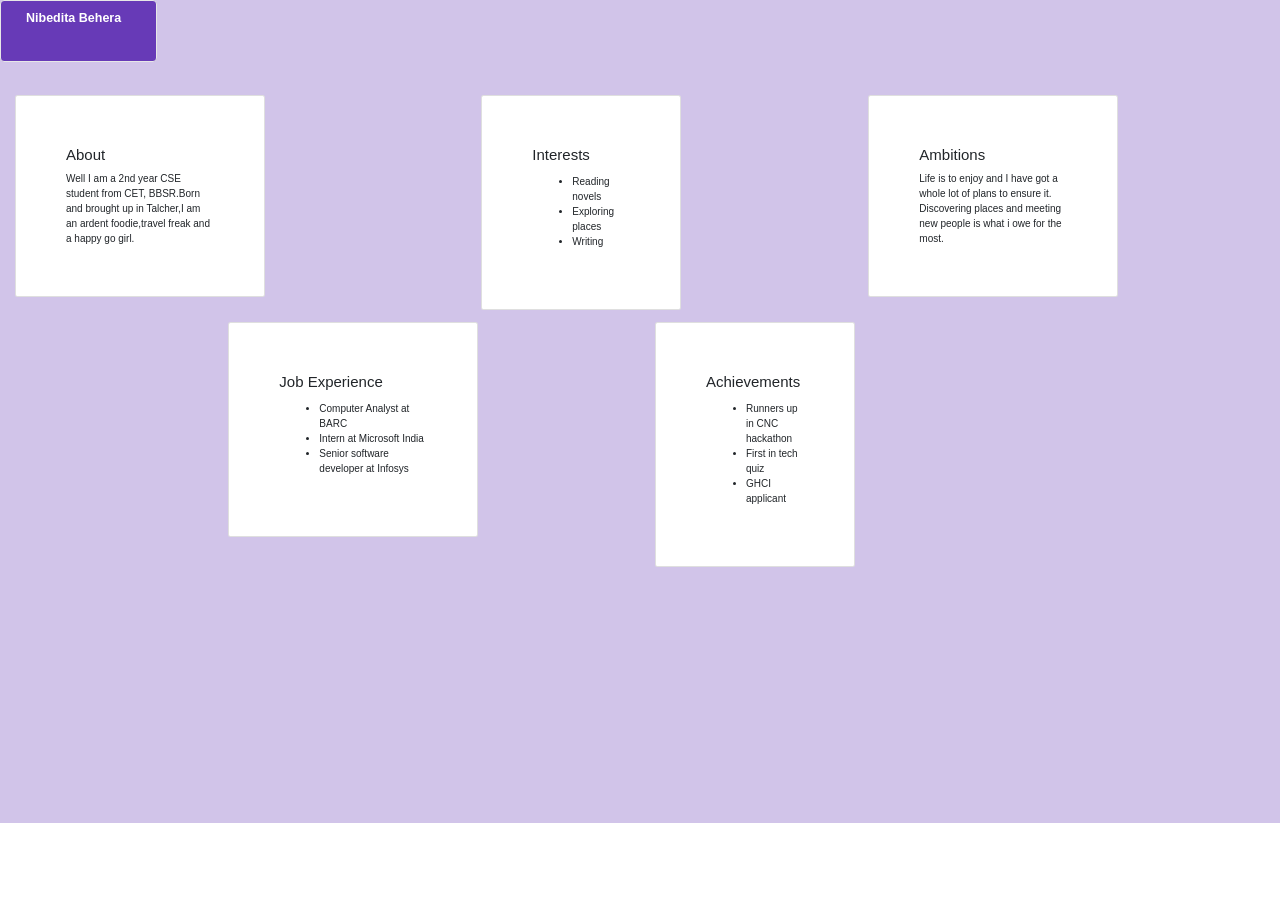
==== index.html @ 0b8c01e1 "adds bootstrap" ====
<!DOCTYPE html>
<html>
  <head>
    <meta charset="utf-8">
    <title>My Profile</title>
    <link rel="stylesheet" href="https://maxcdn.bootstrapcdn.com/bootstrap/3.3.7/css/bootstrap.min.css">
    <link rel="stylesheet" href="https://maxcdn.bootstrapcdn.com/bootstrap/4.0.0-alpha.2/css/bootstrap.min.css">
    <style>
      .card-body{
          padding: 50px;
      }
    </style>
  </head>
  <body>
    <div class="container-fluid" style="background-color:#D1C4E9;padding-bottom:20%">
       <div class="row">
          <nav class="navbar navbar-default" style="background-color:#673AB7">
             <div class="navbar-header">
                <a class="navbar-brand" href="#"><font color="#ffffff"><b>Nibedita Behera</b></font></a>
             </div>
          </nav>
       </div>

        <div class="row" style="margin-top:1%;margin-right:">
          <div class="col col-lg-4 col-sm-offset-">
            <div class="card" style="width: 25rem;">
               <div class="card-body">
                 <h4 class="card-title">About</h4>
                 <p class="card-text">Well I am a 2nd year CSE student from CET, BBSR.Born and brought up in Talcher,I am an ardent foodie,travel freak and a happy go girl.</p>
               </div>
           </div>
          </div>
          <div class="col col-lg-4 col-sm-offset-">
            <div class="card" style="width: 20rem;margin-left:10%">
               <div class="card-body">
                 <h4 class="card-title">Interests</h4>
                 <p class="card-text">
                   <ul id="le">
                       <li>Reading novels</li>
                       <li>Exploring places</li>
                       <li>Writing</li>
                   </ul>
                 </p>
               </div>
           </div>
          </div>
          <div class="col col-lg-4 col-sm-offset-">
            <div class="card" style="width: 25rem;">
               <div class="card-body">
                 <h4 class="card-title">Ambitions</h4>
                 <p class="card-text">Life is to enjoy and I have got a whole lot of plans to ensure it. Discovering places and meeting new people is what i owe for the most.</p>
               </div>
           </div>
          </div>
        </div>

        <div class="row" style="margin-top:1%;margin-right:">
          <div class="col col-lg-4 col-sm-offset-2">
            <div class="card" style="width: 25rem;">
               <div class="card-body">
                 <h4 class="card-title">Job Experience</h4>
                 <p class="card-text">  <ul id="le">
                       <li>Computer Analyst at BARC</li>
                       <li>Intern at Microsoft India</li>
                       <li>Senior software developer at Infosys</li>
                   </ul></p>
               </div>
           </div>
          </div>
          <div class="col col-lg-4 col-sm-offset-">
            <div class="card" style="width: 20rem;">
               <div class="card-body">
                 <h4 class="card-title">Achievements</h4>
                 <p class="card-text"> <ul id="le">
                       <li>Runners up in CNC hackathon</li>
                       <li>First in tech quiz</li>
                       <li>GHCI applicant</li>
                   </ul></p>
               </div>
           </div>
          </div>
        </div>

    </div>
  </body>
  <script src="https://code.jquery.com/jquery-3.1.1.slim.min.js"></script>
  <script src="https://maxcdn.bootstrapcdn.com/bootstrap/3.3.7/js/bootstrap.min.js"></script>
  <script type="text/javascript" src="https://code.jquery.com/jquery-2.1.1.min.js"></script>
</html>





<!-- <html>

<head>
    <title>My profile</title>
    <style>
        #ne {
            color: green;
            font-size: 50px;
            text-align: center;
            vertical-align: middle;
            height: 100%;
            padding-top: 300px;
        }
        #cont {
            font-family: arial;
            font-size: 30px;
            text-align: right
        }
        #intr {
            font-size: 30px;
            color: blue;
            text-align: center
        }
        #le {
            font-size: 20px;
            color: red
        }
    </style>
</head>

<body style="background-color:FF8C00">

    <div id="ne">Nibedita Behera</div>
    <p id="cont">CONTACT</p>
    <div style="background-color:00FA9A">
        <p id="intr">Well I am a 2nd yr CSE student from cet,bbsr.Born and brought up in talcher,I am an ardent foodie,travel freak and a happy go girl</p>
    </div>
    <p id="intr">-Interests</p>
    <div style="background-color:00FA9A">
        <ul id="le">
            <li>Reading novels</li>
            <li>Exploring places</li>
            <li>Writing</li>
        </ul>
    </div>
    <p id="intr">Ambitions</p>
    <div style="background-color:00FA9A">
        <p id="le">Earning more and spending ransom is too mainstream.Life iz to enjoy and i have got a whole lot of plans to ensure it.Discovering places and meeting new people iz what i owe for the most</p>
    </div>
    <p id="intr">Job Experience</p>
    <div style="background-color:00FA9A">
        <ul id="le">
            <li>Computer Analyst at BARC</li>
            <li>Intern at Microsoft India</li>
            <li>Senior software developer at Infosys</li>
        </ul>
    </div>
    <p id="intr">Achievements</p>
    <ul id="le">
        <li>Gold medalist at Google


</body>

</html> -->
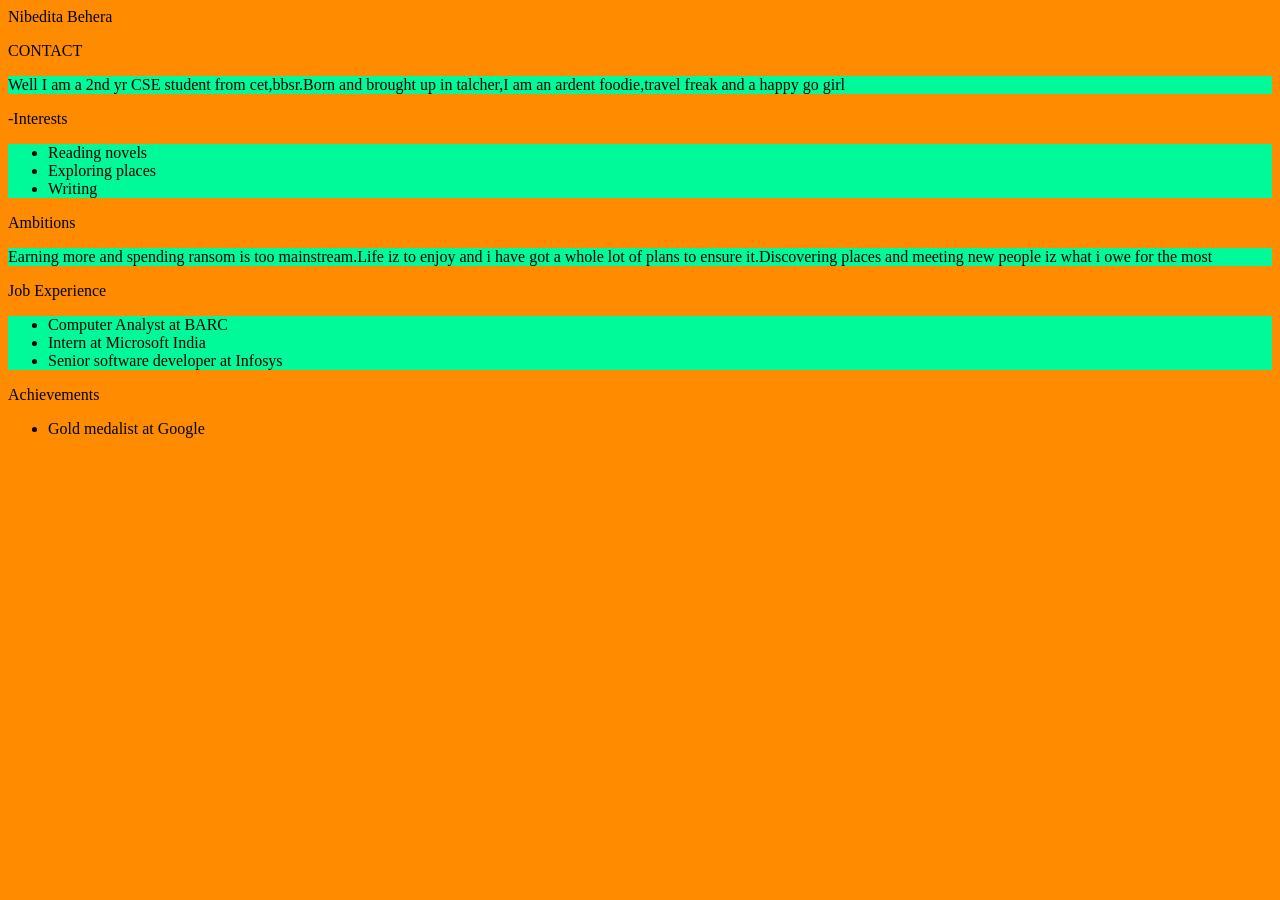
==== commit 5d3012b9: "Update index.html" ====
--- a/index.html
+++ b/index.html
@@ -1,125 +1,8 @@
-<!DOCTYPE html>
 <html>
-  <head>
-    <meta charset="utf-8">
-    <title>My Profile</title>
-    <link rel="stylesheet" href="https://maxcdn.bootstrapcdn.com/bootstrap/3.3.7/css/bootstrap.min.css">
-    <link rel="stylesheet" href="https://maxcdn.bootstrapcdn.com/bootstrap/4.0.0-alpha.2/css/bootstrap.min.css">
-    <style>
-      .card-body{
-          padding: 50px;
-      }
-    </style>
-  </head>
-  <body>
-    <div class="container-fluid" style="background-color:#D1C4E9;padding-bottom:20%">
-       <div class="row">
-          <nav class="navbar navbar-default" style="background-color:#673AB7">
-             <div class="navbar-header">
-                <a class="navbar-brand" href="#"><font color="#ffffff"><b>Nibedita Behera</b></font></a>
-             </div>
-          </nav>
-       </div>
-
-        <div class="row" style="margin-top:1%;margin-right:">
-          <div class="col col-lg-4 col-sm-offset-">
-            <div class="card" style="width: 25rem;">
-               <div class="card-body">
-                 <h4 class="card-title">About</h4>
-                 <p class="card-text">Well I am a 2nd year CSE student from CET, BBSR.Born and brought up in Talcher,I am an ardent foodie,travel freak and a happy go girl.</p>
-               </div>
-           </div>
-          </div>
-          <div class="col col-lg-4 col-sm-offset-">
-            <div class="card" style="width: 20rem;margin-left:10%">
-               <div class="card-body">
-                 <h4 class="card-title">Interests</h4>
-                 <p class="card-text">
-                   <ul id="le">
-                       <li>Reading novels</li>
-                       <li>Exploring places</li>
-                       <li>Writing</li>
-                   </ul>
-                 </p>
-               </div>
-           </div>
-          </div>
-          <div class="col col-lg-4 col-sm-offset-">
-            <div class="card" style="width: 25rem;">
-               <div class="card-body">
-                 <h4 class="card-title">Ambitions</h4>
-                 <p class="card-text">Life is to enjoy and I have got a whole lot of plans to ensure it. Discovering places and meeting new people is what i owe for the most.</p>
-               </div>
-           </div>
-          </div>
-        </div>
-
-        <div class="row" style="margin-top:1%;margin-right:">
-          <div class="col col-lg-4 col-sm-offset-2">
-            <div class="card" style="width: 25rem;">
-               <div class="card-body">
-                 <h4 class="card-title">Job Experience</h4>
-                 <p class="card-text">  <ul id="le">
-                       <li>Computer Analyst at BARC</li>
-                       <li>Intern at Microsoft India</li>
-                       <li>Senior software developer at Infosys</li>
-                   </ul></p>
-               </div>
-           </div>
-          </div>
-          <div class="col col-lg-4 col-sm-offset-">
-            <div class="card" style="width: 20rem;">
-               <div class="card-body">
-                 <h4 class="card-title">Achievements</h4>
-                 <p class="card-text"> <ul id="le">
-                       <li>Runners up in CNC hackathon</li>
-                       <li>First in tech quiz</li>
-                       <li>GHCI applicant</li>
-                   </ul></p>
-               </div>
-           </div>
-          </div>
-        </div>
-
-    </div>
-  </body>
-  <script src="https://code.jquery.com/jquery-3.1.1.slim.min.js"></script>
-  <script src="https://maxcdn.bootstrapcdn.com/bootstrap/3.3.7/js/bootstrap.min.js"></script>
-  <script type="text/javascript" src="https://code.jquery.com/jquery-2.1.1.min.js"></script>
-</html>
-
-
-
-
-
-<!-- <html>
 
 <head>
     <title>My profile</title>
-    <style>
-        #ne {
-            color: green;
-            font-size: 50px;
-            text-align: center;
-            vertical-align: middle;
-            height: 100%;
-            padding-top: 300px;
-        }
-        #cont {
-            font-family: arial;
-            font-size: 30px;
-            text-align: right
-        }
-        #intr {
-            font-size: 30px;
-            color: blue;
-            text-align: center
-        }
-        #le {
-            font-size: 20px;
-            color: red
-        }
-    </style>
+   <link rel="stylesheet" href="style.css" type="text/css">
 </head>
 
 <body style="background-color:FF8C00">
@@ -153,7 +36,7 @@
     <ul id="le">
         <li>Gold medalist at Google
 
-
+        </li></ul>
 </body>
 
-</html> -->
+</html>
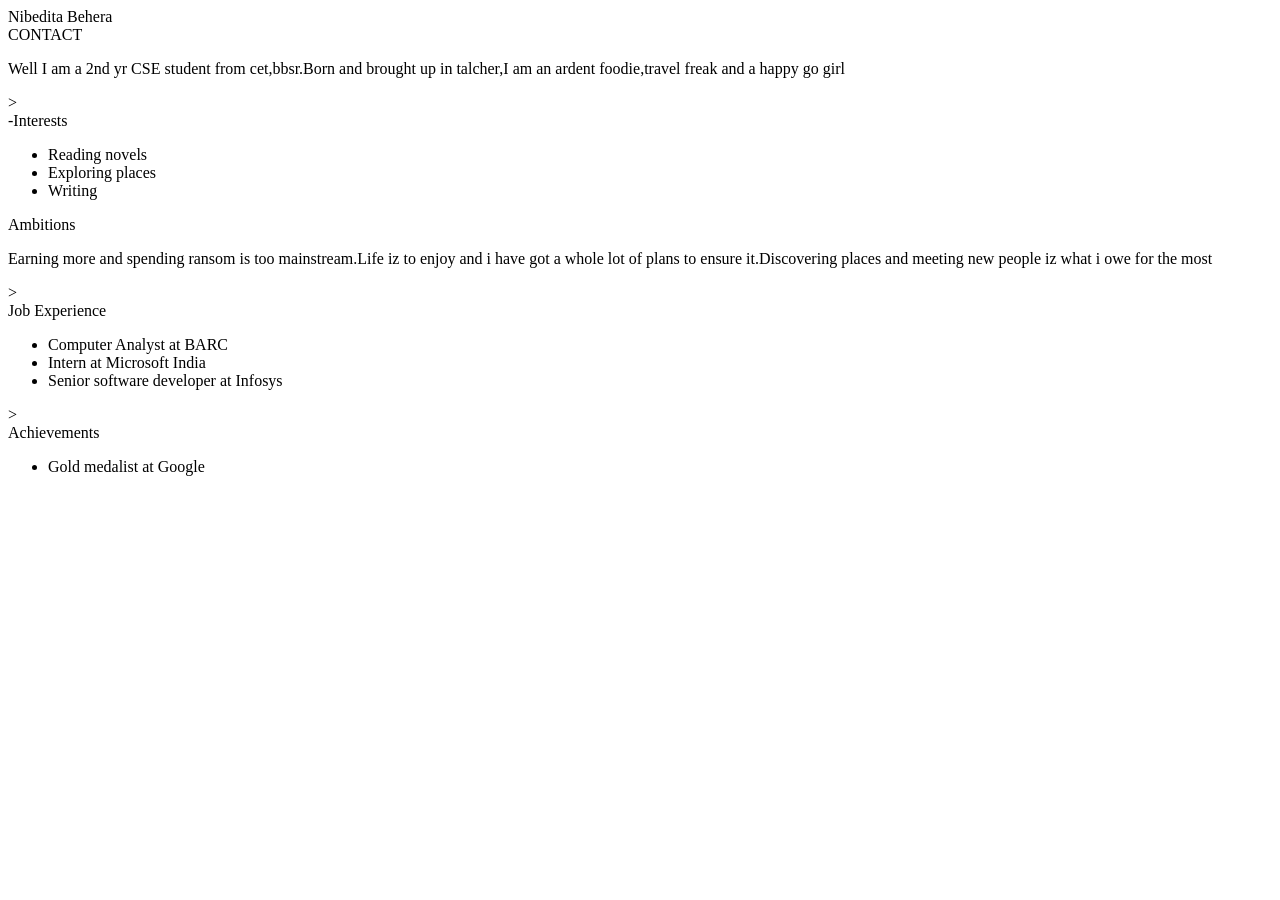
==== commit 7f41a2f4: "some changes with html structure and advice" ====
--- a/index.html
+++ b/index.html
@@ -2,41 +2,47 @@
 
 <head>
     <title>My profile</title>
-   <link rel="stylesheet" href="style.css" type="text/css">
+    <link rel="stylesheet" href="css/style.css">
 </head>
 
-<body style="background-color:FF8C00">
+<body>
+    <div class="content">
+        <section>
+            <div id="profileName">Nibedita Behera</div>
+            <div id="contact">CONTACT</div> 
+            <p class="content-description content__background">Well I am a 2nd yr CSE student from cet,bbsr.Born and brought up in talcher,I am an ardent foodie,travel freak and a happy go girl</p>
+        </section>>
+        
 
-    <div id="ne">Nibedita Behera</div>
-    <p id="cont">CONTACT</p>
-    <div style="background-color:00FA9A">
-        <p id="intr">Well I am a 2nd yr CSE student from cet,bbsr.Born and brought up in talcher,I am an ardent foodie,travel freak and a happy go girl</p>
+        <section>
+            <div class="content-caption">-Interests</div>
+                <ul class="content-list content__background">
+                    <li>Reading novels</li>
+                    <li>Exploring places</li>
+                    <li>Writing</li>
+                </ul>
+        </section>
+
+        <section>
+            <div class="content-caption">Ambitions</div>
+            <p class="content-description content__background">Earning more and spending ransom is too mainstream.Life iz to enjoy and i have got a whole lot of plans to ensure it.Discovering places and meeting new people iz what i owe for the most</p>   
+        </section>>
+        
+        <section>
+            <div class="content-caption">Job Experience</div>
+            <ul class="content-list content__background">
+                <li>Computer Analyst at BARC</li>
+                <li>Intern at Microsoft India</li>
+                <li>Senior software developer at Infosys</li>
+            </ul>   
+        </section>>
+        
+        <section>
+            <div class="content-caption">Achievements</div>
+            <ul class="content-list content__background">
+                <li>Gold medalist at Google</li>
+            <ul>
+        </section>
     </div>
-    <p id="intr">-Interests</p>
-    <div style="background-color:00FA9A">
-        <ul id="le">
-            <li>Reading novels</li>
-            <li>Exploring places</li>
-            <li>Writing</li>
-        </ul>
-    </div>
-    <p id="intr">Ambitions</p>
-    <div style="background-color:00FA9A">
-        <p id="le">Earning more and spending ransom is too mainstream.Life iz to enjoy and i have got a whole lot of plans to ensure it.Discovering places and meeting new people iz what i owe for the most</p>
-    </div>
-    <p id="intr">Job Experience</p>
-    <div style="background-color:00FA9A">
-        <ul id="le">
-            <li>Computer Analyst at BARC</li>
-            <li>Intern at Microsoft India</li>
-            <li>Senior software developer at Infosys</li>
-        </ul>
-    </div>
-    <p id="intr">Achievements</p>
-    <ul id="le">
-        <li>Gold medalist at Google
-
-        </li></ul>
 </body>
-
 </html>
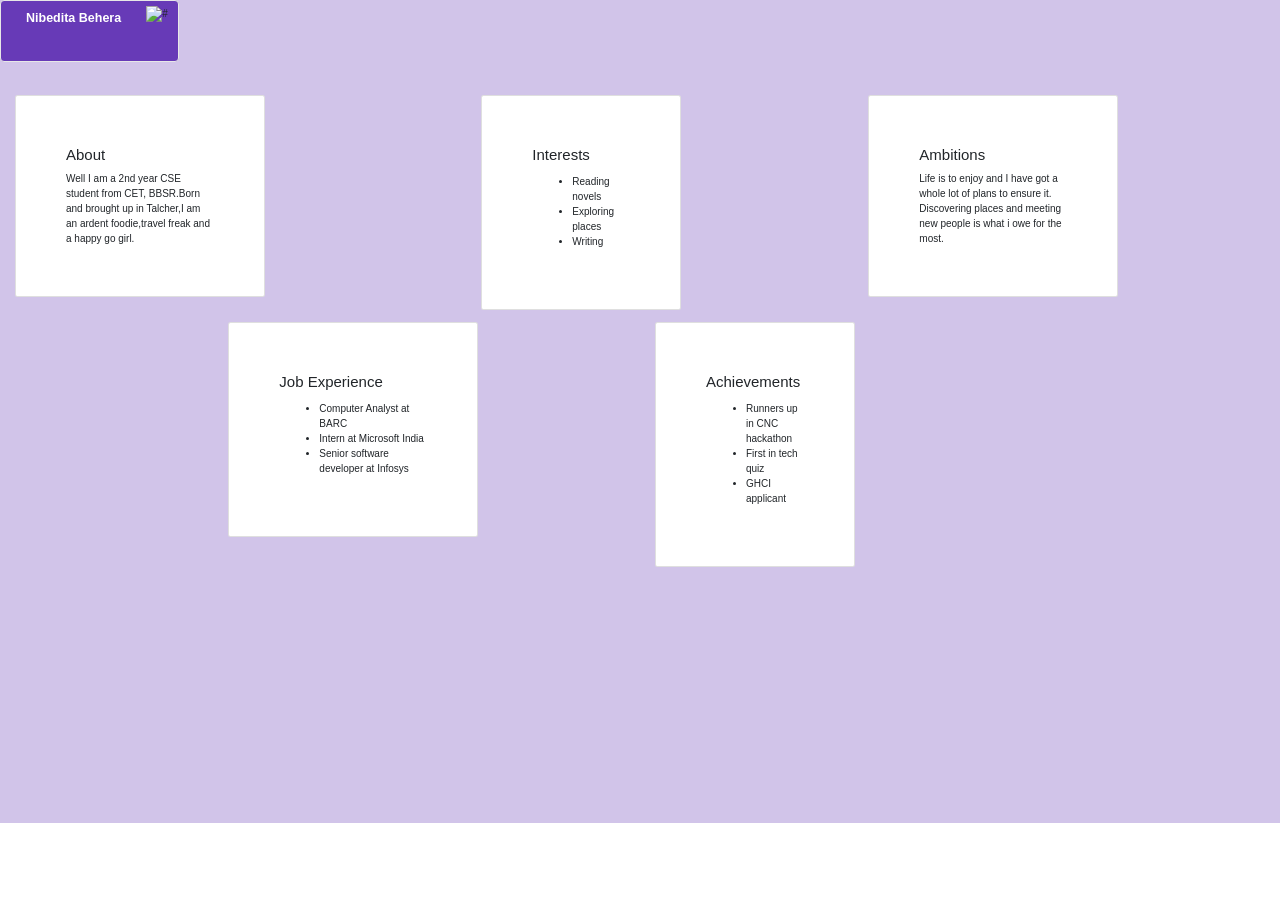
==== commit b385822f: "index.html: Add image place. Add image place on the right hand corner of the navigation bar.  Closes" ====
--- a/index.html
+++ b/index.html
@@ -1,48 +1,160 @@
+<!DOCTYPE html>
 <html>
+  <head>
+    <meta charset="utf-8">
+    <title>My Profile</title>
+    <link rel="stylesheet" href="https://maxcdn.bootstrapcdn.com/bootstrap/3.3.7/css/bootstrap.min.css">
+    <link rel="stylesheet" href="https://maxcdn.bootstrapcdn.com/bootstrap/4.0.0-alpha.2/css/bootstrap.min.css">
+    <style>
+      .card-body{
+          padding: 50px;
+      }
+    </style>
+  </head>
+  <body>
+    <div class="container-fluid" style="background-color:#D1C4E9;padding-bottom:20%">
+       <div class="row">
+          <nav class="navbar navbar-default" style="background-color:#673AB7">
+             <div class="navbar-header">
+		<img src = "#" alt = "#" align = "right">
+                <a class="navbar-brand" href="#"><font color="#ffffff"><b>Nibedita Behera</b></font></a>
+             </div>
+          </nav>
+       </div>
+
+        <div class="row" style="margin-top:1%;margin-right:">
+          <div class="col col-lg-4 col-sm-offset-">
+            <div class="card" style="width: 25rem;">
+               <div class="card-body">
+                 <h4 class="card-title">About</h4>
+                 <p class="card-text">Well I am a 2nd year CSE student from CET, BBSR.Born and brought up in Talcher,I am an ardent foodie,travel freak and a happy go girl.</p>
+               </div>
+           </div>
+          </div>
+          <div class="col col-lg-4 col-sm-offset-">
+            <div class="card" style="width: 20rem;margin-left:10%">
+               <div class="card-body">
+                 <h4 class="card-title">Interests</h4>
+                 <p class="card-text">
+                   <ul id="le">
+                       <li>Reading novels</li>
+                       <li>Exploring places</li>
+                       <li>Writing</li>
+                   </ul>
+                 </p>
+               </div>
+           </div>
+          </div>
+          <div class="col col-lg-4 col-sm-offset-">
+            <div class="card" style="width: 25rem;">
+               <div class="card-body">
+                 <h4 class="card-title">Ambitions</h4>
+                 <p class="card-text">Life is to enjoy and I have got a whole lot of plans to ensure it. Discovering places and meeting new people is what i owe for the most.</p>
+               </div>
+           </div>
+          </div>
+        </div>
+
+        <div class="row" style="margin-top:1%;margin-right:">
+          <div class="col col-lg-4 col-sm-offset-2">
+            <div class="card" style="width: 25rem;">
+               <div class="card-body">
+                 <h4 class="card-title">Job Experience</h4>
+                 <p class="card-text">  <ul id="le">
+                       <li>Computer Analyst at BARC</li>
+                       <li>Intern at Microsoft India</li>
+                       <li>Senior software developer at Infosys</li>
+                   </ul></p>
+               </div>
+           </div>
+          </div>
+          <div class="col col-lg-4 col-sm-offset-">
+            <div class="card" style="width: 20rem;">
+               <div class="card-body">
+                 <h4 class="card-title">Achievements</h4>
+                 <p class="card-text"> <ul id="le">
+                       <li>Runners up in CNC hackathon</li>
+                       <li>First in tech quiz</li>
+                       <li>GHCI applicant</li>
+                   </ul></p>
+               </div>
+           </div>
+          </div>
+        </div>
+
+    </div>
+  </body>
+  <script src="https://code.jquery.com/jquery-3.1.1.slim.min.js"></script>
+  <script src="https://maxcdn.bootstrapcdn.com/bootstrap/3.3.7/js/bootstrap.min.js"></script>
+  <script type="text/javascript" src="https://code.jquery.com/jquery-2.1.1.min.js"></script>
+</html>
+
+
+
+
+
+<!-- <html>
 
 <head>
     <title>My profile</title>
-    <link rel="stylesheet" href="css/style.css">
+    <style>
+        #ne {
+            color: green;
+            font-size: 50px;
+            text-align: center;
+            vertical-align: middle;
+            height: 100%;
+            padding-top: 300px;
+        }
+        #cont {
+            font-family: arial;
+            font-size: 30px;
+            text-align: right
+        }
+        #intr {
+            font-size: 30px;
+            color: blue;
+            text-align: center
+        }
+        #le {
+            font-size: 20px;
+            color: red
+        }
+    </style>
 </head>
 
-<body>
-    <div class="content">
-        <section>
-            <div id="profileName">Nibedita Behera</div>
-            <div id="contact">CONTACT</div> 
-            <p class="content-description content__background">Well I am a 2nd yr CSE student from cet,bbsr.Born and brought up in talcher,I am an ardent foodie,travel freak and a happy go girl</p>
-        </section>>
-        
+<body style="background-color:FF8C00">
 
-        <section>
-            <div class="content-caption">-Interests</div>
-                <ul class="content-list content__background">
-                    <li>Reading novels</li>
-                    <li>Exploring places</li>
-                    <li>Writing</li>
-                </ul>
-        </section>
+    <div id="ne">Nibedita Behera</div>
+    <p id="cont">CONTACT</p>
+    <div style="background-color:00FA9A">
+        <p id="intr">Well I am a 2nd yr CSE student from cet,bbsr.Born and brought up in talcher,I am an ardent foodie,travel freak and a happy go girl</p>
+    </div>
+    <p id="intr">-Interests</p>
+    <div style="background-color:00FA9A">
+        <ul id="le">
+            <li>Reading novels</li>
+            <li>Exploring places</li>
+            <li>Writing</li>
+        </ul>
+    </div>
+    <p id="intr">Ambitions</p>
+    <div style="background-color:00FA9A">
+        <p id="le">Earning more and spending ransom is too mainstream.Life iz to enjoy and i have got a whole lot of plans to ensure it.Discovering places and meeting new people iz what i owe for the most</p>
+    </div>
+    <p id="intr">Job Experience</p>
+    <div style="background-color:00FA9A">
+        <ul id="le">
+            <li>Computer Analyst at BARC</li>
+            <li>Intern at Microsoft India</li>
+            <li>Senior software developer at Infosys</li>
+        </ul>
+    </div>
+    <p id="intr">Achievements</p>
+    <ul id="le">
+        <li>Gold medalist at Google
 
-        <section>
-            <div class="content-caption">Ambitions</div>
-            <p class="content-description content__background">Earning more and spending ransom is too mainstream.Life iz to enjoy and i have got a whole lot of plans to ensure it.Discovering places and meeting new people iz what i owe for the most</p>   
-        </section>>
-        
-        <section>
-            <div class="content-caption">Job Experience</div>
-            <ul class="content-list content__background">
-                <li>Computer Analyst at BARC</li>
-                <li>Intern at Microsoft India</li>
-                <li>Senior software developer at Infosys</li>
-            </ul>   
-        </section>>
-        
-        <section>
-            <div class="content-caption">Achievements</div>
-            <ul class="content-list content__background">
-                <li>Gold medalist at Google</li>
-            <ul>
-        </section>
-    </div>
+
 </body>
-</html>
+
+</html> -->
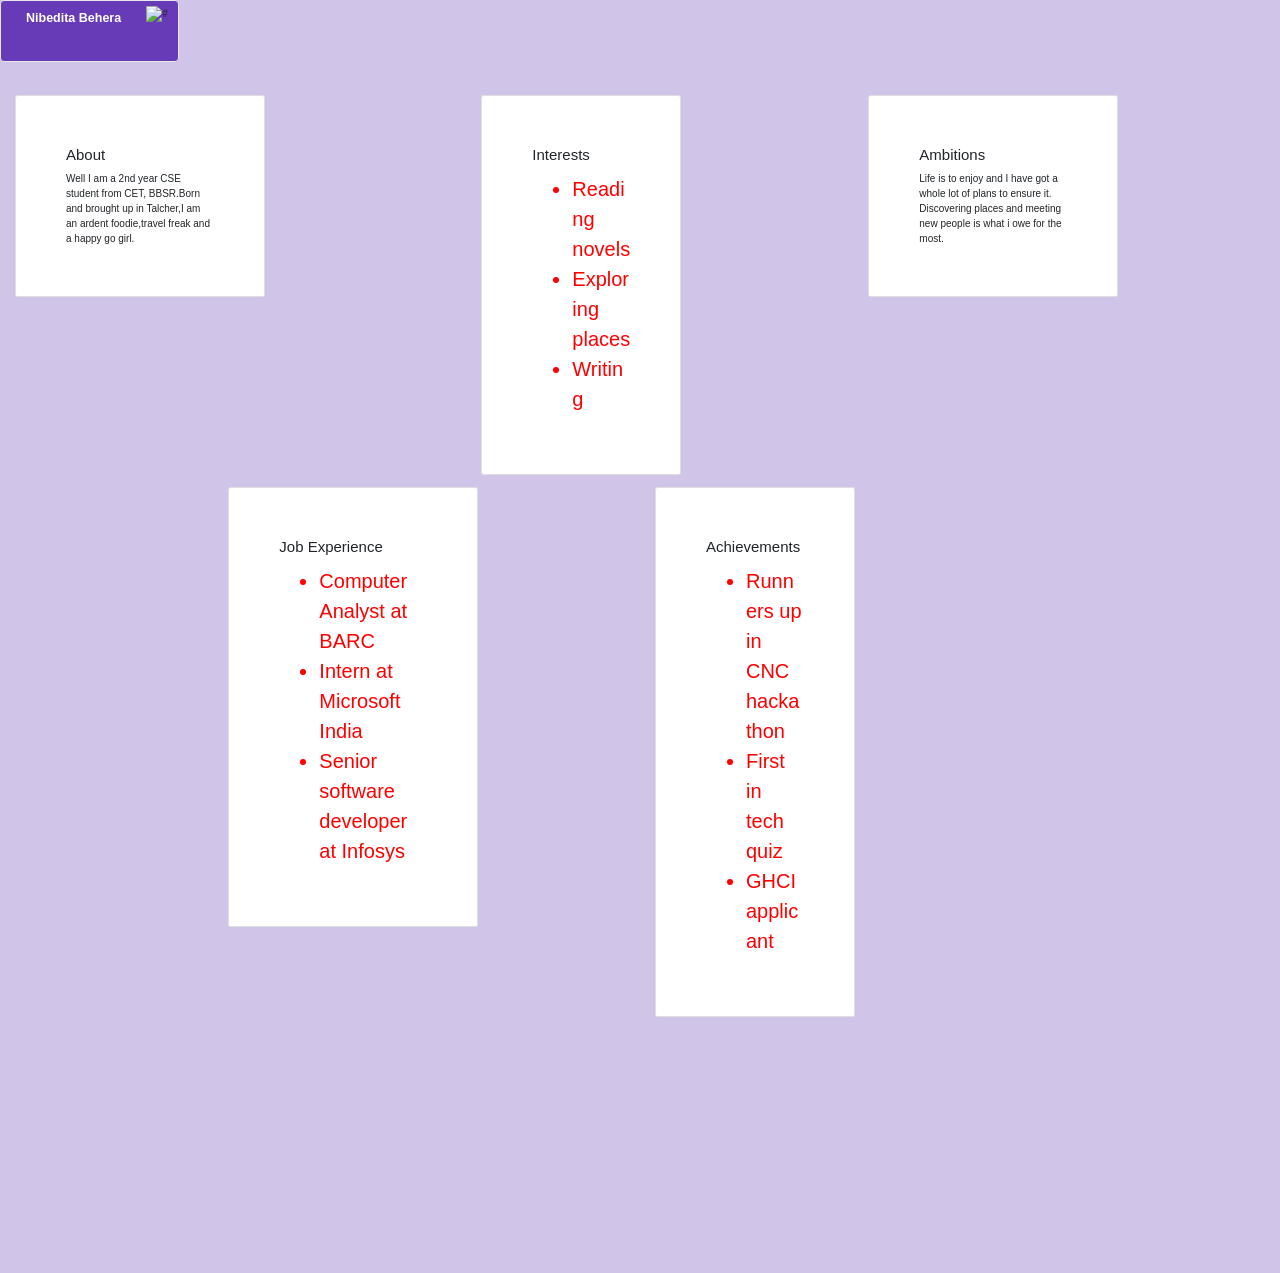
==== commit 9b9893ca: "fixes #10 - Created styles.css" ====
--- a/index.html
+++ b/index.html
@@ -5,12 +5,8 @@
     <title>My Profile</title>
     <link rel="stylesheet" href="https://maxcdn.bootstrapcdn.com/bootstrap/3.3.7/css/bootstrap.min.css">
     <link rel="stylesheet" href="https://maxcdn.bootstrapcdn.com/bootstrap/4.0.0-alpha.2/css/bootstrap.min.css">
-    <style>
-      .card-body{
-          padding: 50px;
-      }
-    </style>
-  </head>
+    <link rel="stylesheet" href="styles.css">
+</head>
   <body>
     <div class="container-fluid" style="background-color:#D1C4E9;padding-bottom:20%">
        <div class="row">
--- a/styles.css
+++ b/styles.css
@@ -0,0 +1,50 @@
+#ne
+{ 
+	color: green;
+	font-size: 50px;
+	text-align: center;
+	vertical-align: middle;
+	height: 100%;
+	padding-top: 300px;
+}
+
+#cont 
+{ 
+	font-family: arial;
+	font-size: 30px;
+	text-align: right
+}
+
+#intr
+{ 
+	font-size: 30px;
+	color: blue;
+	text-align: center
+}
+
+#le
+{
+	font-size: 20px;
+	color: red
+}
+
+body
+{
+	background-color:FF8C00
+}
+
+#cont div
+{
+	background-color:00FA9A
+}
+
+#intr div
+{
+	background-color:00FA9A
+}
+
+.card-body
+{
+	padding: 50px;
+}
+
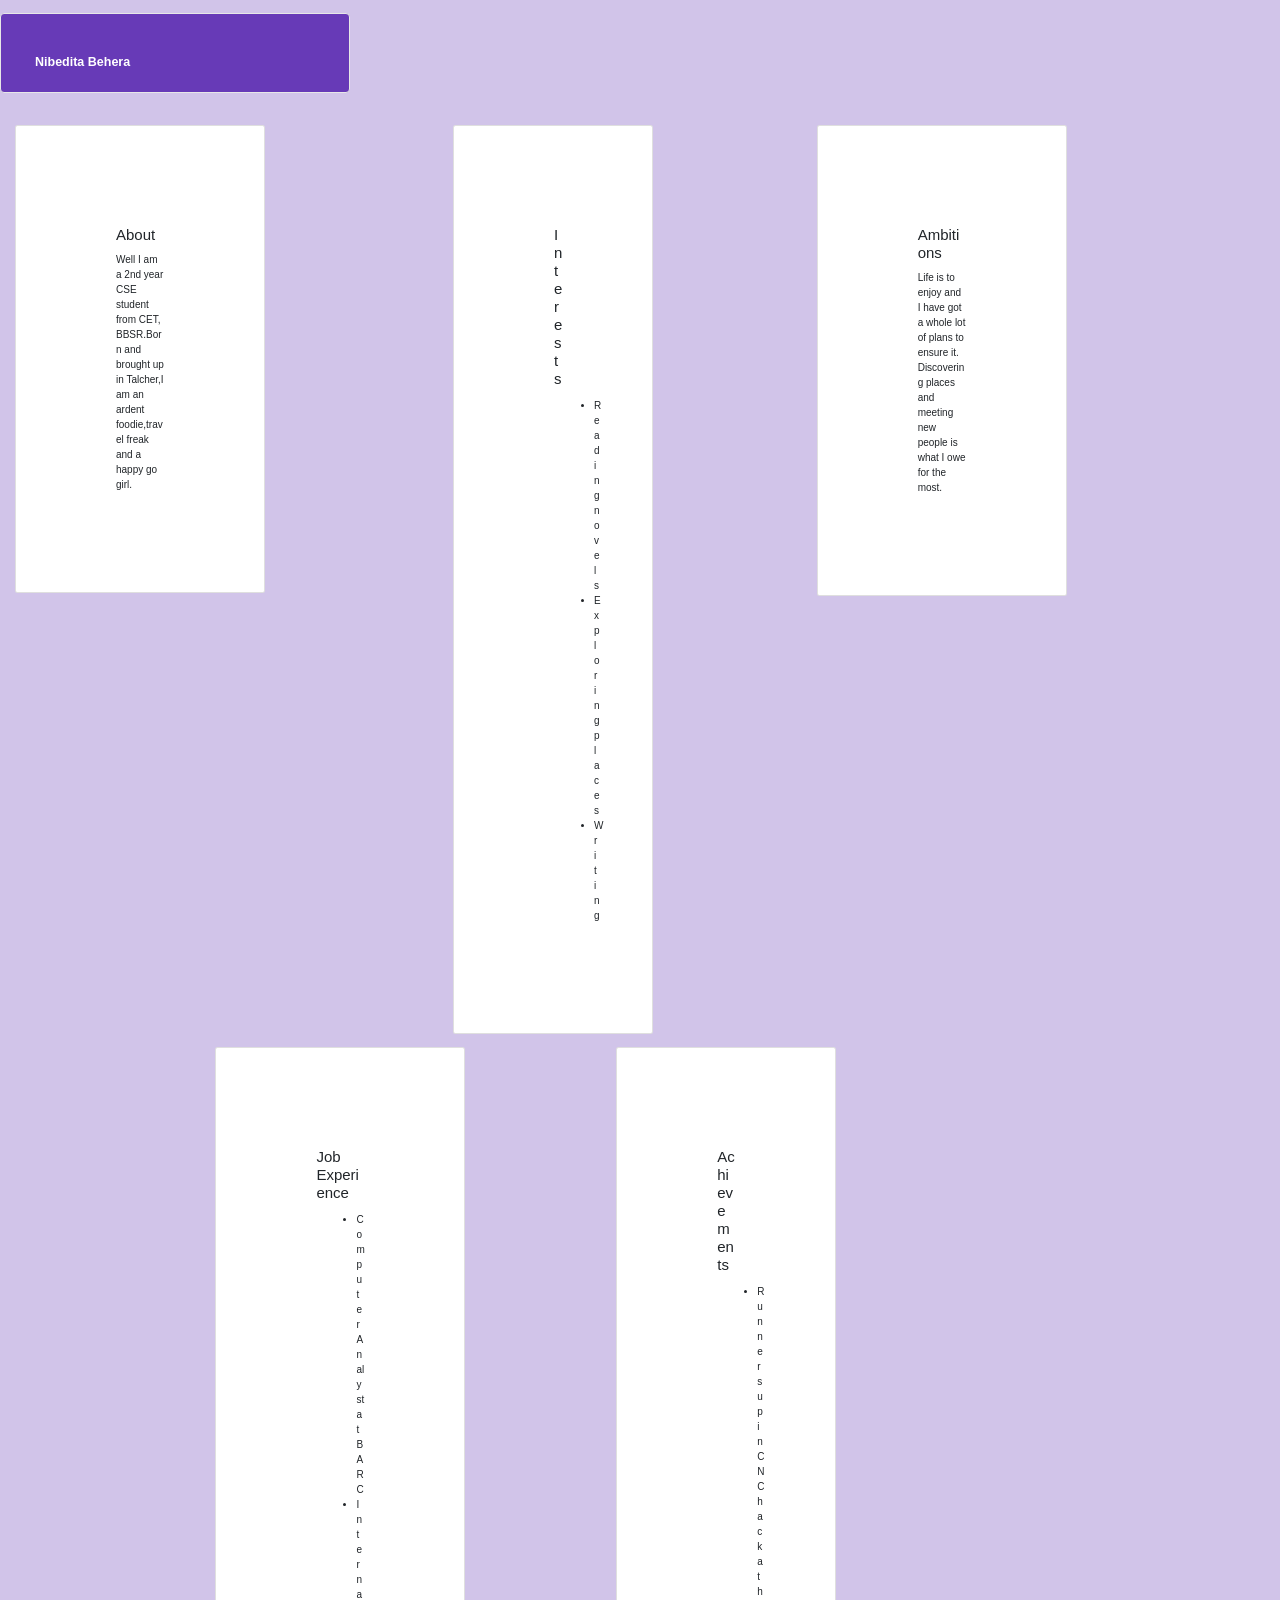
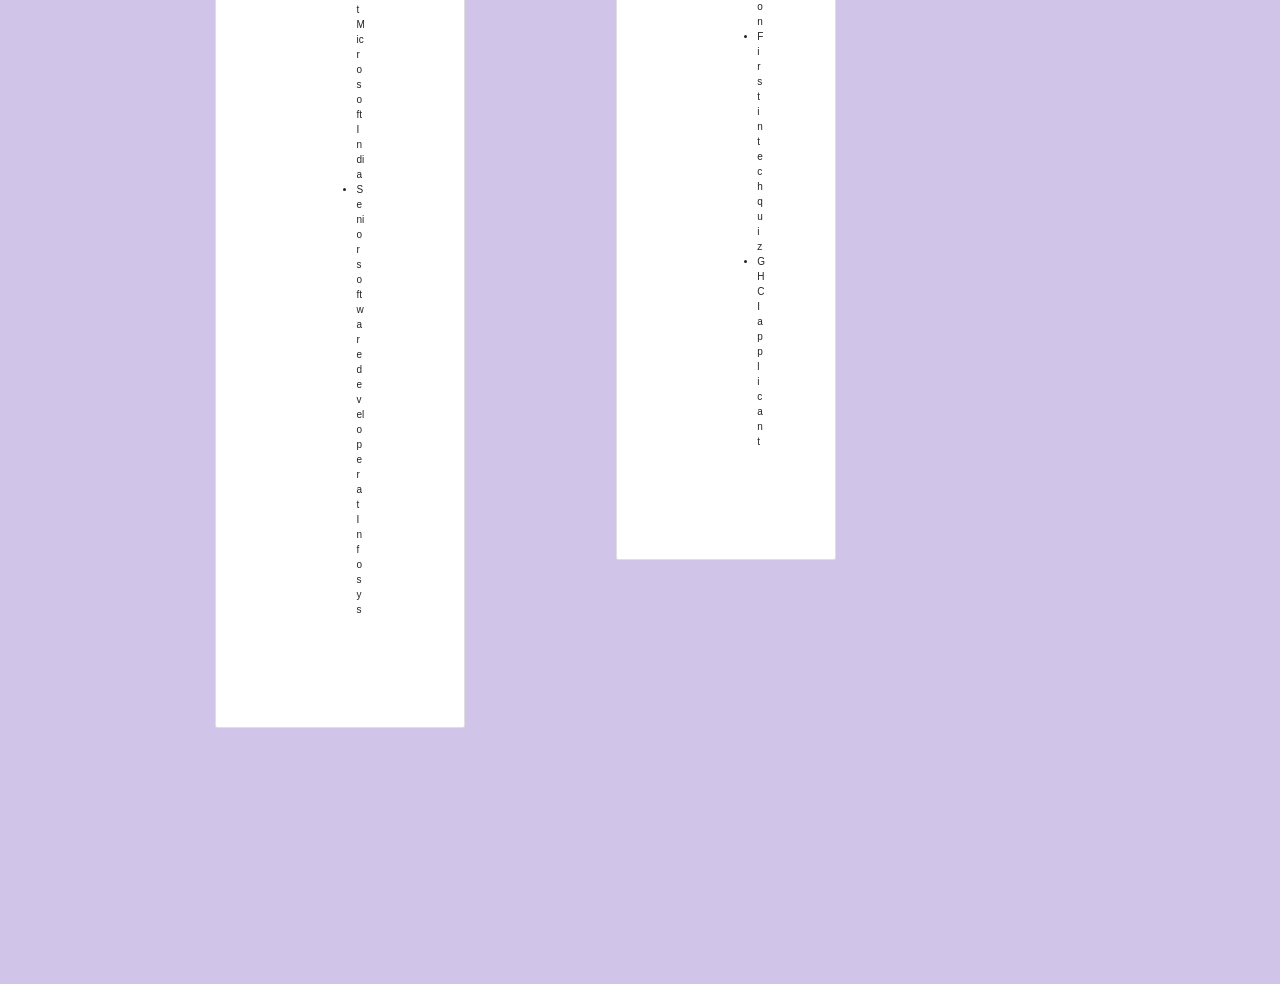
==== commit 5dbd6b1a: "addedindex_css.css" ====
--- a/index.html
+++ b/index.html
@@ -5,22 +5,22 @@
     <title>My Profile</title>
     <link rel="stylesheet" href="https://maxcdn.bootstrapcdn.com/bootstrap/3.3.7/css/bootstrap.min.css">
     <link rel="stylesheet" href="https://maxcdn.bootstrapcdn.com/bootstrap/4.0.0-alpha.2/css/bootstrap.min.css">
-    <link rel="stylesheet" href="styles.css">
-</head>
+    <link rel="stylesheet" type=text/css href="index_style.css">
+  </head>
   <body>
-    <div class="container-fluid" style="background-color:#D1C4E9;padding-bottom:20%">
+        <div class="container-fluid" >
        <div class="row">
-          <nav class="navbar navbar-default" style="background-color:#673AB7">
+          <nav class="navbar navbar-default">
              <div class="navbar-header">
-		<img src = "#" alt = "#" align = "right">
+		<img src = "" alt = "" align = "right">
                 <a class="navbar-brand" href="#"><font color="#ffffff"><b>Nibedita Behera</b></font></a>
              </div>
           </nav>
        </div>
 
-        <div class="row" style="margin-top:1%;margin-right:">
+        <div class="row">
           <div class="col col-lg-4 col-sm-offset-">
-            <div class="card" style="width: 25rem;">
+            <div class="card about">
                <div class="card-body">
                  <h4 class="card-title">About</h4>
                  <p class="card-text">Well I am a 2nd year CSE student from CET, BBSR.Born and brought up in Talcher,I am an ardent foodie,travel freak and a happy go girl.</p>
@@ -28,7 +28,7 @@
            </div>
           </div>
           <div class="col col-lg-4 col-sm-offset-">
-            <div class="card" style="width: 20rem;margin-left:10%">
+            <div class="card interest">
                <div class="card-body">
                  <h4 class="card-title">Interests</h4>
                  <p class="card-text">
@@ -42,21 +42,22 @@
            </div>
           </div>
           <div class="col col-lg-4 col-sm-offset-">
-            <div class="card" style="width: 25rem;">
+            <div class="card ambitions">
                <div class="card-body">
                  <h4 class="card-title">Ambitions</h4>
-                 <p class="card-text">Life is to enjoy and I have got a whole lot of plans to ensure it. Discovering places and meeting new people is what i owe for the most.</p>
+                 <p class="card-text">Life is to enjoy and I have got a whole lot of plans to ensure it. Discovering places and meeting new people is what I owe for the most.</p>
                </div>
            </div>
           </div>
         </div>
 
-        <div class="row" style="margin-top:1%;margin-right:">
+        <div class="row">
           <div class="col col-lg-4 col-sm-offset-2">
-            <div class="card" style="width: 25rem;">
+            <div class="card experience">
                <div class="card-body">
                  <h4 class="card-title">Job Experience</h4>
-                 <p class="card-text">  <ul id="le">
+                 <p class="card-text"> 
+                  <ul id="le">
                        <li>Computer Analyst at BARC</li>
                        <li>Intern at Microsoft India</li>
                        <li>Senior software developer at Infosys</li>
@@ -65,7 +66,7 @@
            </div>
           </div>
           <div class="col col-lg-4 col-sm-offset-">
-            <div class="card" style="width: 20rem;">
+            <div class="card acheivements">
                <div class="card-body">
                  <h4 class="card-title">Achievements</h4>
                  <p class="card-text"> <ul id="le">
@@ -87,70 +88,4 @@
 
 
 
-
-
-<!-- <html>
-
-<head>
-    <title>My profile</title>
-    <style>
-        #ne {
-            color: green;
-            font-size: 50px;
-            text-align: center;
-            vertical-align: middle;
-            height: 100%;
-            padding-top: 300px;
-        }
-        #cont {
-            font-family: arial;
-            font-size: 30px;
-            text-align: right
-        }
-        #intr {
-            font-size: 30px;
-            color: blue;
-            text-align: center
-        }
-        #le {
-            font-size: 20px;
-            color: red
-        }
-    </style>
-</head>
-
-<body style="background-color:FF8C00">
-
-    <div id="ne">Nibedita Behera</div>
-    <p id="cont">CONTACT</p>
-    <div style="background-color:00FA9A">
-        <p id="intr">Well I am a 2nd yr CSE student from cet,bbsr.Born and brought up in talcher,I am an ardent foodie,travel freak and a happy go girl</p>
-    </div>
-    <p id="intr">-Interests</p>
-    <div style="background-color:00FA9A">
-        <ul id="le">
-            <li>Reading novels</li>
-            <li>Exploring places</li>
-            <li>Writing</li>
-        </ul>
-    </div>
-    <p id="intr">Ambitions</p>
-    <div style="background-color:00FA9A">
-        <p id="le">Earning more and spending ransom is too mainstream.Life iz to enjoy and i have got a whole lot of plans to ensure it.Discovering places and meeting new people iz what i owe for the most</p>
-    </div>
-    <p id="intr">Job Experience</p>
-    <div style="background-color:00FA9A">
-        <ul id="le">
-            <li>Computer Analyst at BARC</li>
-            <li>Intern at Microsoft India</li>
-            <li>Senior software developer at Infosys</li>
-        </ul>
-    </div>
-    <p id="intr">Achievements</p>
-    <ul id="le">
-        <li>Gold medalist at Google
-
-
-</body>
-
-</html> -->
+	
--- a/index_style.css
+++ b/index_style.css
@@ -0,0 +1,46 @@
+.card-body{
+          padding: 100px;
+}
+  
+.container-fluid{
+	background-color:#D1C4E9;
+ 	padding-bottom:20%;
+}    
+
+.navbar{
+	background-color:#673AB7 ;
+}
+
+.navbar-header{
+	 width: 320px;
+	 padding: 5px;
+	 margin: 4px;
+	 line-height: 5;
+	 text-align:center;
+}
+
+.row{
+	margin-top:1%;
+	margin-right:5%;
+}
+
+.about{
+	width: 25rem;
+}
+
+.interest{
+	width: 20rem;
+	margin-left:10%;
+}
+
+.ambitions{
+	width: 25rem;
+}
+
+.experience{
+	width: 25rem;
+}
+
+.acheivements{
+	width: 22rem;
+}
